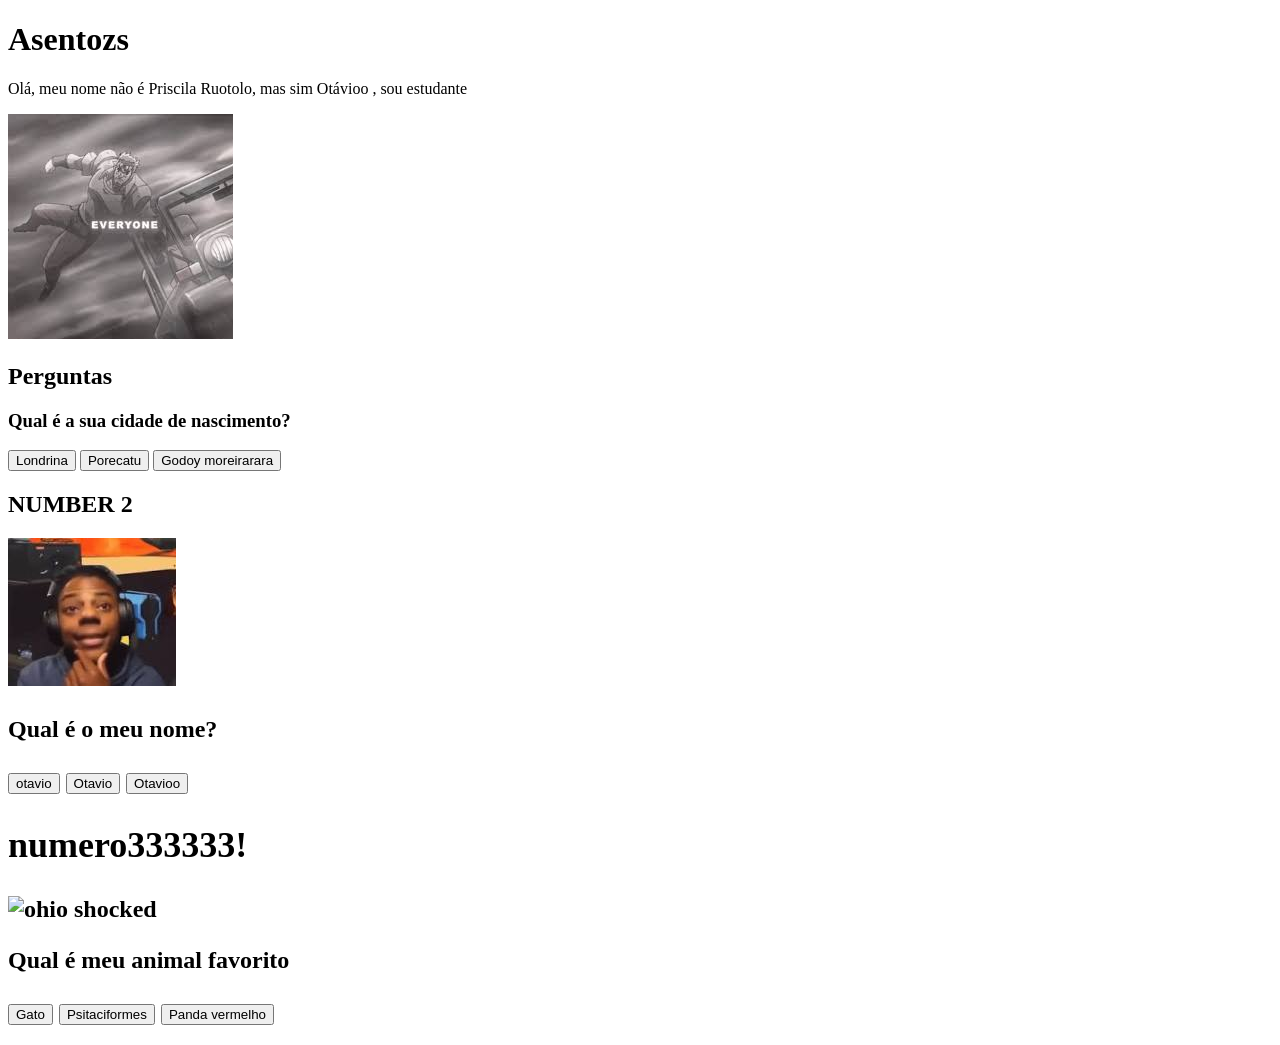
==== EUACHOQUEÉOCODIGO.html @ 6285193f "Add files via upload" ====
<!DOCTYPE html>
<html lang="pt-br">
<head>
    <meta charset="UTF-8">
    <meta name="viewport" content="width=device-width, initial-scale=1.0">
    <title> Aula 2 - Java Script </title>
</head>
<body>
    <h1> Asentozs </h1>
    <p> Olá, meu nome não é Priscila Ruotolo, mas sim Otávioo , sou estudante</p>
    <img src="[data-uri]" alt="excuse me sir">
    <h2 id = "perguntas"> Perguntas </h2>
    <h3> Qual é a sua cidade de nascimento?</h3>
    <button onclick="respostas('errada')">Londrina</button>
    <button onclick="respostas('errada')">Porecatu</button>
    <button onclick="respostas('correta')">Godoy moreirarara</button>

    <h2>NUMBER 2<h2>
    
    <img src="[data-uri]" alt="speed i need this"> 
    <hz>
    <p>Qual é o meu nome?<p>
    <button onclick="respostas('errada')">otavio</button>
    <button onclick="respostas('errada')">Otavio</button>
    <button onclick="respostas('correta')">Otavioo</button> 

    <h2>numero333333!</h2>
    <img src="https://media.tenor.com/HQL8X4izOPIAAAAe/ohio-i-show-speed.png" alt="ohio shocked">
    <hz>
    <p>Qual é meu animal favorito</p>


    <button onclick="respostas('correta')">Gato</button>
    <button onclick="respostas('errada')">Psitaciformes</button>
    <button onclick="respostas('errada')">Panda vermelho</button>
<script src ="coisas.js"> </script>
</body>
</html>
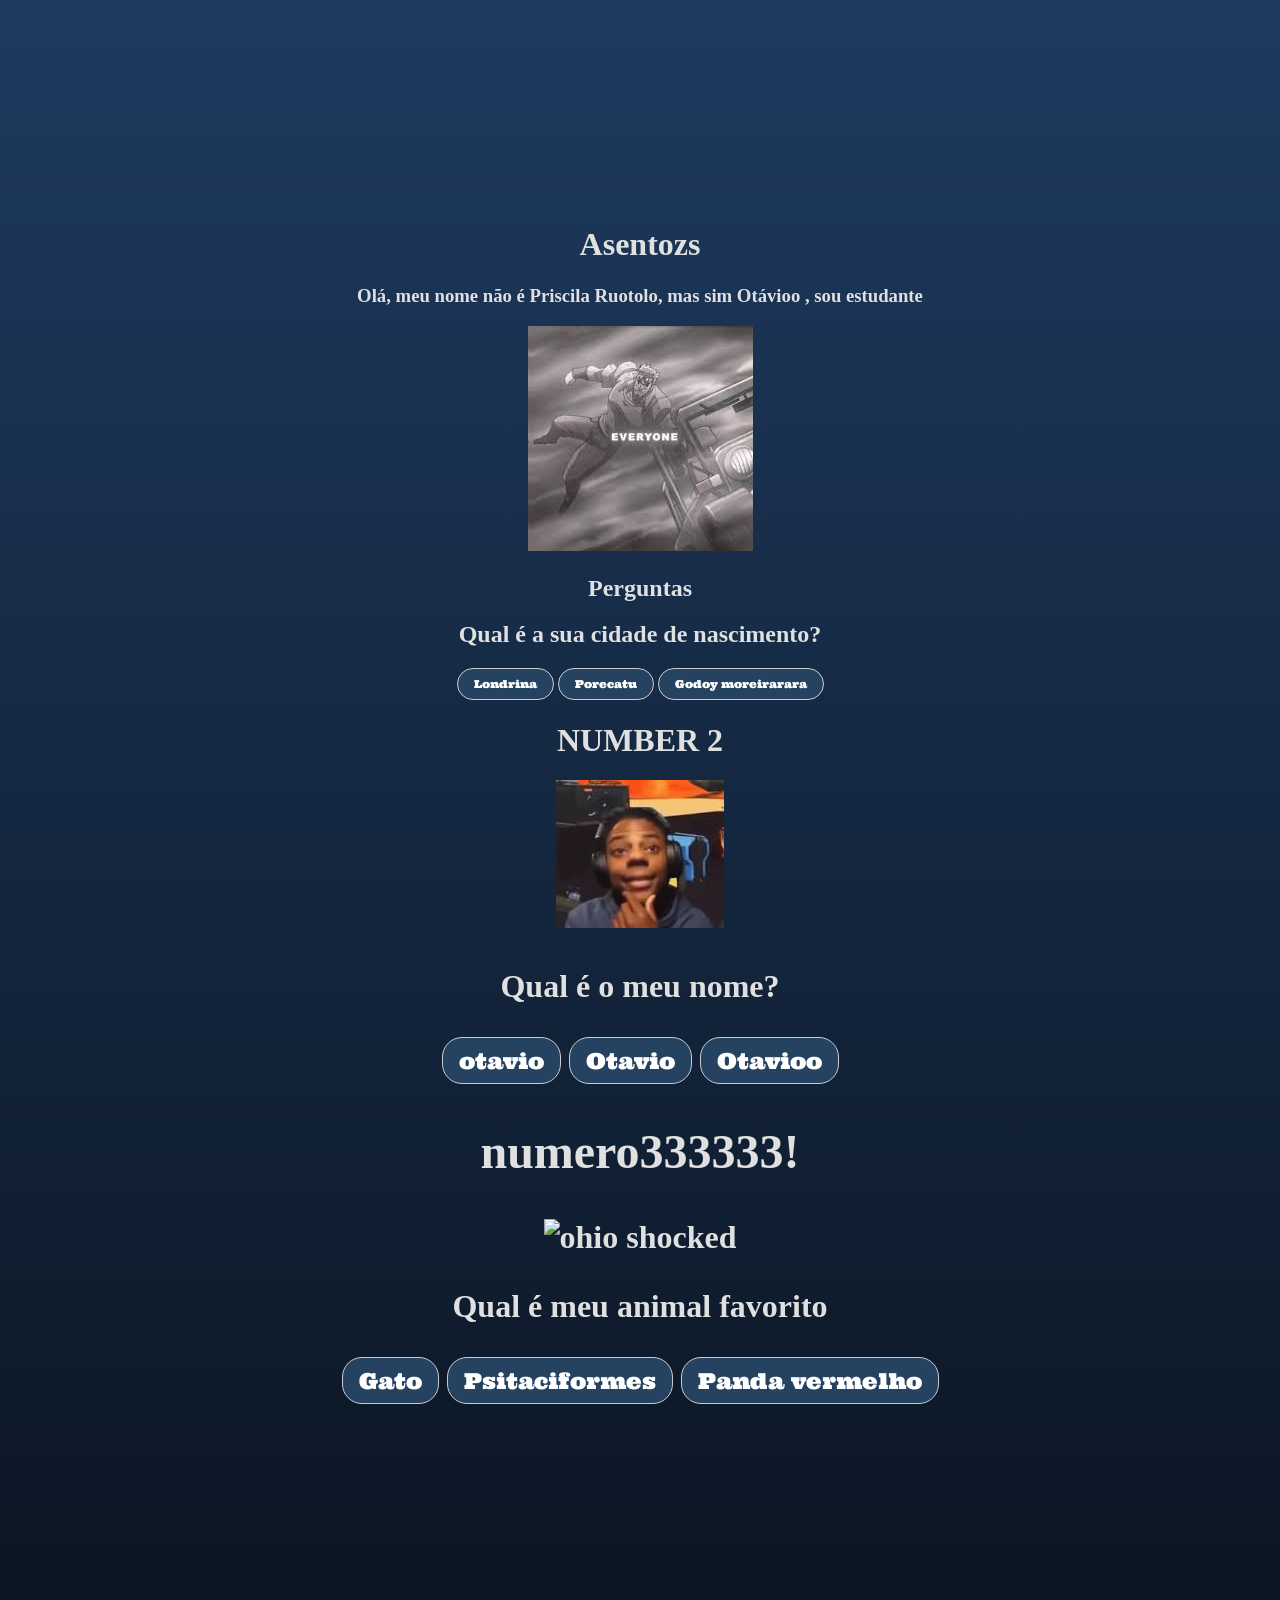
==== commit 74d44196: "Pending changes exported from your codespace" ====
--- a/EUACHOQUEÉOCODIGO.html
+++ b/EUACHOQUEÉOCODIGO.html
@@ -3,26 +3,31 @@
 <head>
     <meta charset="UTF-8">
     <meta name="viewport" content="width=device-width, initial-scale=1.0">
-    <title> Aula 2 - Java Script </title>
+    <title>Aula daora</title>
+    <link rel="stylesheet" href="style.css">
 </head>
-<body>
-    <h1> Asentozs </h1>
-    <p> Olá, meu nome não é Priscila Ruotolo, mas sim Otávioo , sou estudante</p>
+<style>
+@import url('https://fonts.googleapis.com/css2?family=Ultra&display=swap');
+</style>
+
+<body class="titulo">
+    <h1 > Asentozs </h1>
+    <h3> Olá, meu nome não é Priscila Ruotolo, mas sim Otávioo , sou estudante</h3>
     <img src="[data-uri]" alt="excuse me sir">
     <h2 id = "perguntas"> Perguntas </h2>
-    <h3> Qual é a sua cidade de nascimento?</h3>
-    <button onclick="respostas('errada')">Londrina</button>
-    <button onclick="respostas('errada')">Porecatu</button>
-    <button onclick="respostas('correta')">Godoy moreirarara</button>
+    <h2> Qual é a sua cidade de nascimento?</h2>
+    <button class="poll-btn"onclick="respostas('errada')">Londrina</button>
+    <button class="poll-btn"onclick="respostas('errada')">Porecatu</button>
+    <button class="poll-btn"onclick="respostas('correta')">Godoy moreirarara</button>
 
-    <h2>NUMBER 2<h2>
+    <h1>NUMBER 2<h1>
     
     <img src="[data-uri]" alt="speed i need this"> 
     <hz>
     <p>Qual é o meu nome?<p>
-    <button onclick="respostas('errada')">otavio</button>
-    <button onclick="respostas('errada')">Otavio</button>
-    <button onclick="respostas('correta')">Otavioo</button> 
+    <button class="poll-btn" onclick="respostas('errada')">otavio</button>
+    <button class="poll-btn" id="botaorun" onclick="respostas('errada')">Otavio</button>
+    <button class="poll-btn"onclick="respostas('correta')">Otavioo</button> 
 
     <h2>numero333333!</h2>
     <img src="https://media.tenor.com/HQL8X4izOPIAAAAe/ohio-i-show-speed.png" alt="ohio shocked">
@@ -30,9 +35,9 @@
     <p>Qual é meu animal favorito</p>
 
 
-    <button onclick="respostas('correta')">Gato</button>
-    <button onclick="respostas('errada')">Psitaciformes</button>
-    <button onclick="respostas('errada')">Panda vermelho</button>
+    <button class="poll-btn"onclick="respostas('correta')">Gato</button>
+    <button <button class="poll-btn"onclick="respostas('errada')">Psitaciformes</button>
+    <button <button class="poll-btn"onclick="respostas('errada')">Panda vermelho</button>
 <script src ="coisas.js"> </script>
 </body>
 </html>
--- a/style.css
+++ b/style.css
@@ -0,0 +1,41 @@
+body{
+    margin:200px;
+    padding: 5px;
+    background-image: linear-gradient(180deg, #1e3a5f 0%, #0b1522 100%);
+    justify-content: center;
+    color: brown;
+}
+
+#botaorun {
+    position: relative; 
+    transition: all 0.1s ease;
+}
+
+.titulo{
+    text-align: center;
+     color: rgb(224, 224, 224)
+
+}
+.poll-btn {
+    font-family:"Ultra", serif;
+    font-size: 70%;
+    font-weight: 300;
+    padding: 8px 16px;
+    border-radius: 20px;
+    border: 1.5px solid #ccc;
+    background: #254260;
+    color: #ffffff;
+    cursor: pointer;
+    transition: transform 0.15s ease, background 0.15s ease, border-color 0.15s ease;
+
+}
+
+.poll-btn:hover {
+  background: #1d334b;
+  border-color: #888;
+  transform: scale(1.05);
+}
+
+.poll-btn:active {
+  transform: scale(0.95);
+}
